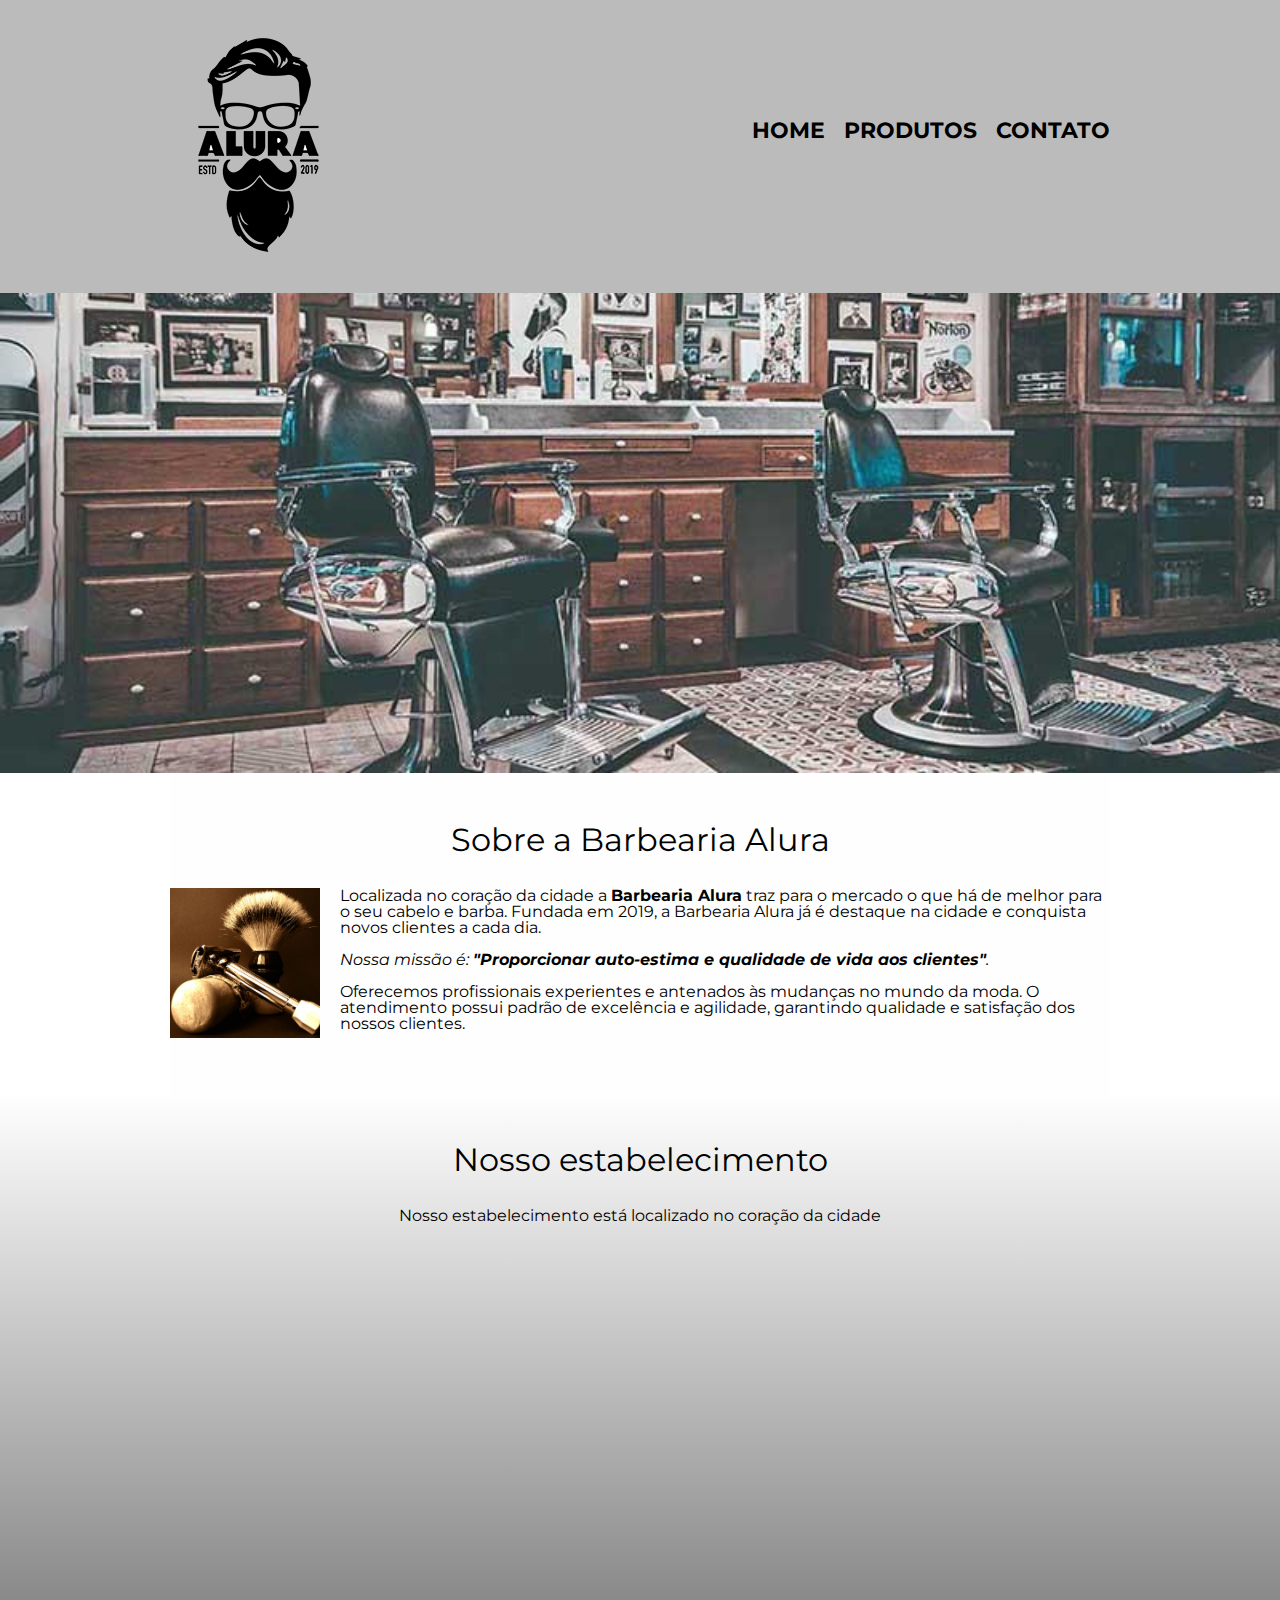
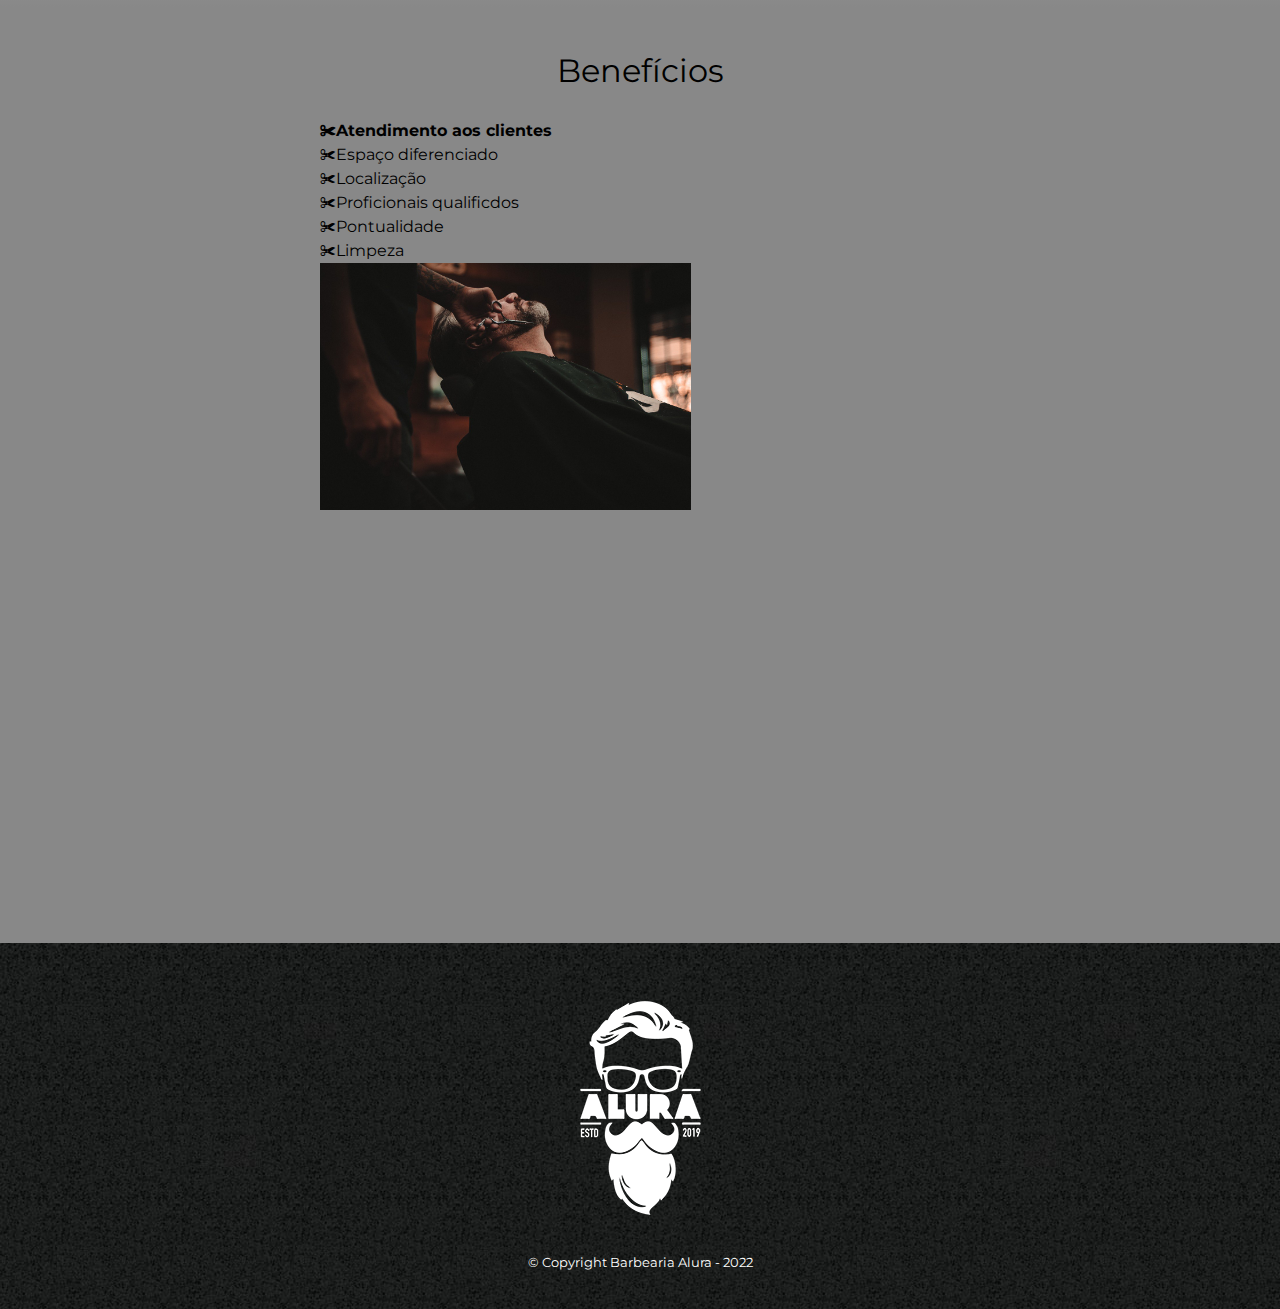
==== index.html @ 52ff6631 "Projeto co Readmi" ====
<!DOCTYPE html>

<html lang="pt-br">

    <head>
        <meta charset="UTF-8">
        <meta name="viewport" content="width=device-width, initial-scale=1.0">
        <title>Barbearia Alura</title>
        <link rel="stylesheet" href="reset.css/reset.css">
        <link rel="stylesheet" href="header_footer.css">
        <link rel="stylesheet" href="style-home.css">
        <link rel="preconnect" href="https://fonts.googleapis.com">
        <link rel="preconnect" href="https://fonts.gstatic.com" crossorigin>
        <link href="https://fonts.googleapis.com/css2?family=Montserrat:wght@300;400;700&display=swap" rel="stylesheet">
    </head>

    <body>
        <header>
            <div class="caixa">
                <h1><img src="logo.png" alt="Logo da Barbearia Alura"></h1>

                <nav>
                    <ul>
                        <li><a href="index.html">Home</a></li>
                        <li><a href="produtos.html">Produtos</a></li>
                        <li><a href="contatos.html">Contato</a></li>
                    </ul>
                </nav>
            </div>
        </header>

        <img class="banner" src="banner.jpg" alt="Foto da Barbearia Alura">

        <main>
            <section class="principal">
                <h2 class="titulo_principal">Sobre a Barbearia Alura</h2>

                <img class="utensilios" src="utensilios.jpg" alt="Utensílios de um barbeiro">

                <p>Localizada no coração da cidade a <strong>Barbearia Alura</strong> traz para o mercado o que há de melhor para o seu cabelo e barba. Fundada em 2019, a Barbearia Alura já é destaque na cidade e conquista novos clientes a cada dia.</p>

                <p class="missao"><em>Nossa missão é: <strong>"Proporcionar auto-estima e qualidade de vida aos clientes"</strong>.</em></p>

                <p>Oferecemos profissionais experientes e antenados às mudanças no mundo da moda. O atendimento possui padrão de excelência e agilidade, garantindo qualidade e satisfação dos nossos clientes.</p>
            </section>

            <section class="mapa">
                <h3 class="titulo_principal">Nosso estabelecimento</h3>
                <p>Nosso estabelecimento está localizado no coração da cidade</p>

                <div class="mapa-conteudo">
                    <iframe src="https://www.google.com/maps/embed?pb=!1m18!1m12!1m3!1d3657.1065561985406!2d-46.653905482556155!3d-23.5646162!2m3!1f0!2f0!3f0!3m2!1i1024!2i768!4f13.1!3m3!1m2!1s0x94ce59541c6c79c3%3A0x36b90a85f0f8cb33!2sGrupo%20Alura!5e0!3m2!1spt-BR!2sbr!4v1662161287063!5m2!1spt-BR!2sbr" width="100%" height="300px" style="border:0;" allowfullscreen="" loading="lazy" referrerpolicy="no-referrer-when-downgrade"></iframe>
                </div>
            </section>

            <section class="beneficios">
                <h3 class="titulo_principal">Benefícios</h3>

                <div class="conteudo-beneficios">
                    <ul class="lista-beneficios">
                        <li class="itens">Atendimento aos clientes</li>
                        <li class="itens">Espaço diferenciado</li>
                        <li class="itens">Localização</li>
                        <li class="itens">Proficionais qualificdos</li>
                        <li class="itens">Pontualidade</li>
                        <li class="itens">Limpeza</li>
                    </ul><img src="beneficios.jpg" alt="Foto de um benefício da Barbearia Alura" class="imagem-beneficios">
                </div>

                <div class="video">
                    <iframe width="100%" height="315" src="https://www.youtube.com/embed/wcVVXUV0YUY" frameborder="0" allow="accelerometer; autoplay; encrypted-media; gyroscope; picture-in-picture" allowfullscreen></iframe>
                </div>
            </section>
        </main>

        <footer>
            <img src="logo-branco.png" alt="Logo do rodapé">
            <p class="copyright">&copy; Copyright Barbearia Alura - 2022</p>
        </footer>
    </body>
    
</html>
---- header_footer.css ----
header {
    background: #bbbbbb;
    padding: 20px;
}

.caixa {
    position: relative;
    width: 940px;
    margin: 0 auto;
}

nav {
    position: absolute;
    top: 100px;
    right: 0;
}

nav li {
    display: inline;
    margin: 0 0 0 15px;
}

nav a {
    text-transform: uppercase;
    color: #000000;
    font-weight: bold;
    font-size: 22px;
    text-decoration: none;
}

nav a:hover {
    color: brown;
    text-decoration: underline;
}

/*----------Fim do header----------*/

footer {    
    text-align: center;
    background: url("bg.jpg");
    padding: 40px 0;
}

.copyright {
    color: #ffffff;
    font-size: 13px;
    margin-top: 20px;
}
---- style-home.css ----
body {
    font-family: 'Montserrat', sans-serif;
}

header {
    background: #bbbbbb;
    padding: 20px;
}

.caixa {
    position: relative;
    width: 940px;
    margin: 0 auto;
}

nav {
    position: absolute;
    top: 100px;
    right: 0;
}

nav li {
    display: inline;
    margin: 0 0 0 15px;
}

nav a {
    text-transform: uppercase;
    color: #000000;
    font-weight: bold;
    font-size: 22px;
    text-decoration: none;
}

nav a:hover {
    color: brown;
    text-decoration: underline;
}

/*----------Fim do header----------*/

.banner {
    width: 100%;
}

.principal {
    padding: 3em 0;
    background: #fefefe;
    width: 940px;
    margin: 0 auto;
}

.titulo_principal {
    text-align: center;
    font-size: 2em;
    margin: 0 0 1em;
    clear: left;
}

/*.titulo_principal::first-letter {
    font-weight: bold;
}*/

.principal p {
    margin: 0 0 1em;
}

.principal strong {
    font-weight: bold;
}

.principal em {
    font-style: italic;
}

.utensilios {
    width: 150px;
    float: left;
    margin: 0 20px 0 0;
}

.mapa {
    padding: 3em 0;
    background: linear-gradient(#fefefe, #888888);
}

.mapa-conteudo {
    width: 940px;
    margin: 0 auto;
}

.mapa p {
    margin: 0 0 2em;
    text-align: center;
}

.beneficios {
    background: #888888;
    padding: 3em 0;
}

.itens {
    line-height: 1.5;
}

.itens:before {
    content: "✀";
}

.itens:first-child {     /*nth-child(3) modifico o terceiro da lista*/
    font-weight: bold;   /*nth-child(2n) modifico os elementos pares da lista*/
}

.conteudo-beneficios {
    width: 640px;
    margin: 0 auto;
    box-shadow: inset;
}

.lista-beneficios {
    display: inline-block;
    vertical-align: top;
    margin-right: 38px;
}

.imagem-beneficios {
    width: 58%;
    transition: 700ms;
}

.imagem-beneficios:hover {
    opacity: 1;
    box-shadow: 5px 5px 5px 1px #000000;
}

footer {    
    text-align: center;
    background: url("bg.jpg");
    padding: 40px 0;
}

.copyright {
    color: #ffffff;
    font-size: 13px;
    margin-top: 20px;
}


.video {
    width: 560px;
    margin: 2em auto;
}

@media screen and (max-width: 480px) {

    header {
        padding: 10px;
    }

    .caixa, .principal, .conteudo-beneficios, .mapa-conteudo, .video{
        width: auto;
    }

    h1 {
        text-align: center;
    }

    nav {
        position: static;
        text-align: center;
    }

    nav li {
        margin: 0 6px;
        
    }

    nav a {
        font-size: 21px;
    }

    .lista-beneficios, .imagem-beneficios {
        width: 100%;
    }

    .principal {
        margin: 0 10px;
        padding: 2em 0;
    }

    .mapa {
        padding: 2em 0;
        text-align: center;
    }

    .mapa-conteudo {
        width: 90%;
    }

    .mapa p {
        margin: 0 0 2em;
    }

    .beneficios {
        padding: 2em 0;
    }

    .conteudo-beneficios {
        margin: 0 10px;
    }

    .imagem-beneficios {
        margin: 10px 0;
    }

    .video {
        padding: 2em 0;
        margin: 0 10px;
    }

    footer img {
        width: 25%;
    }

}
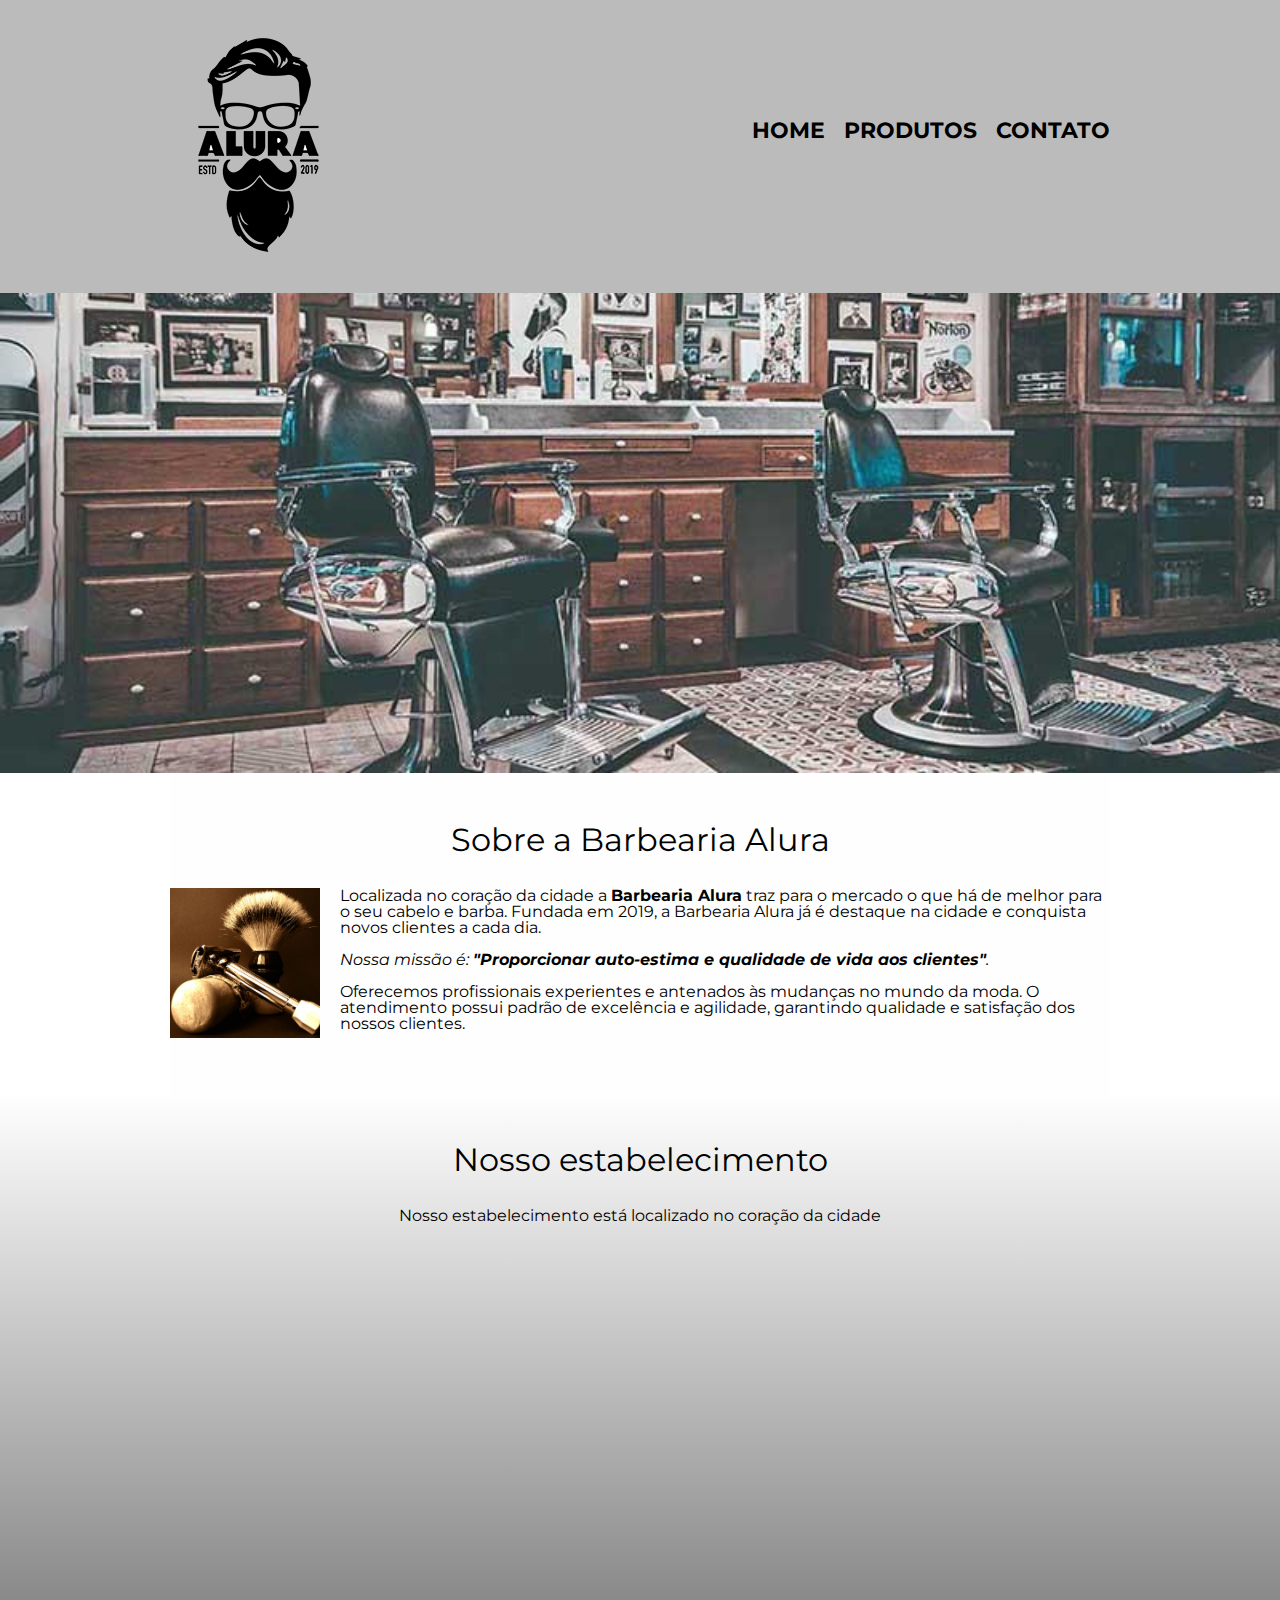
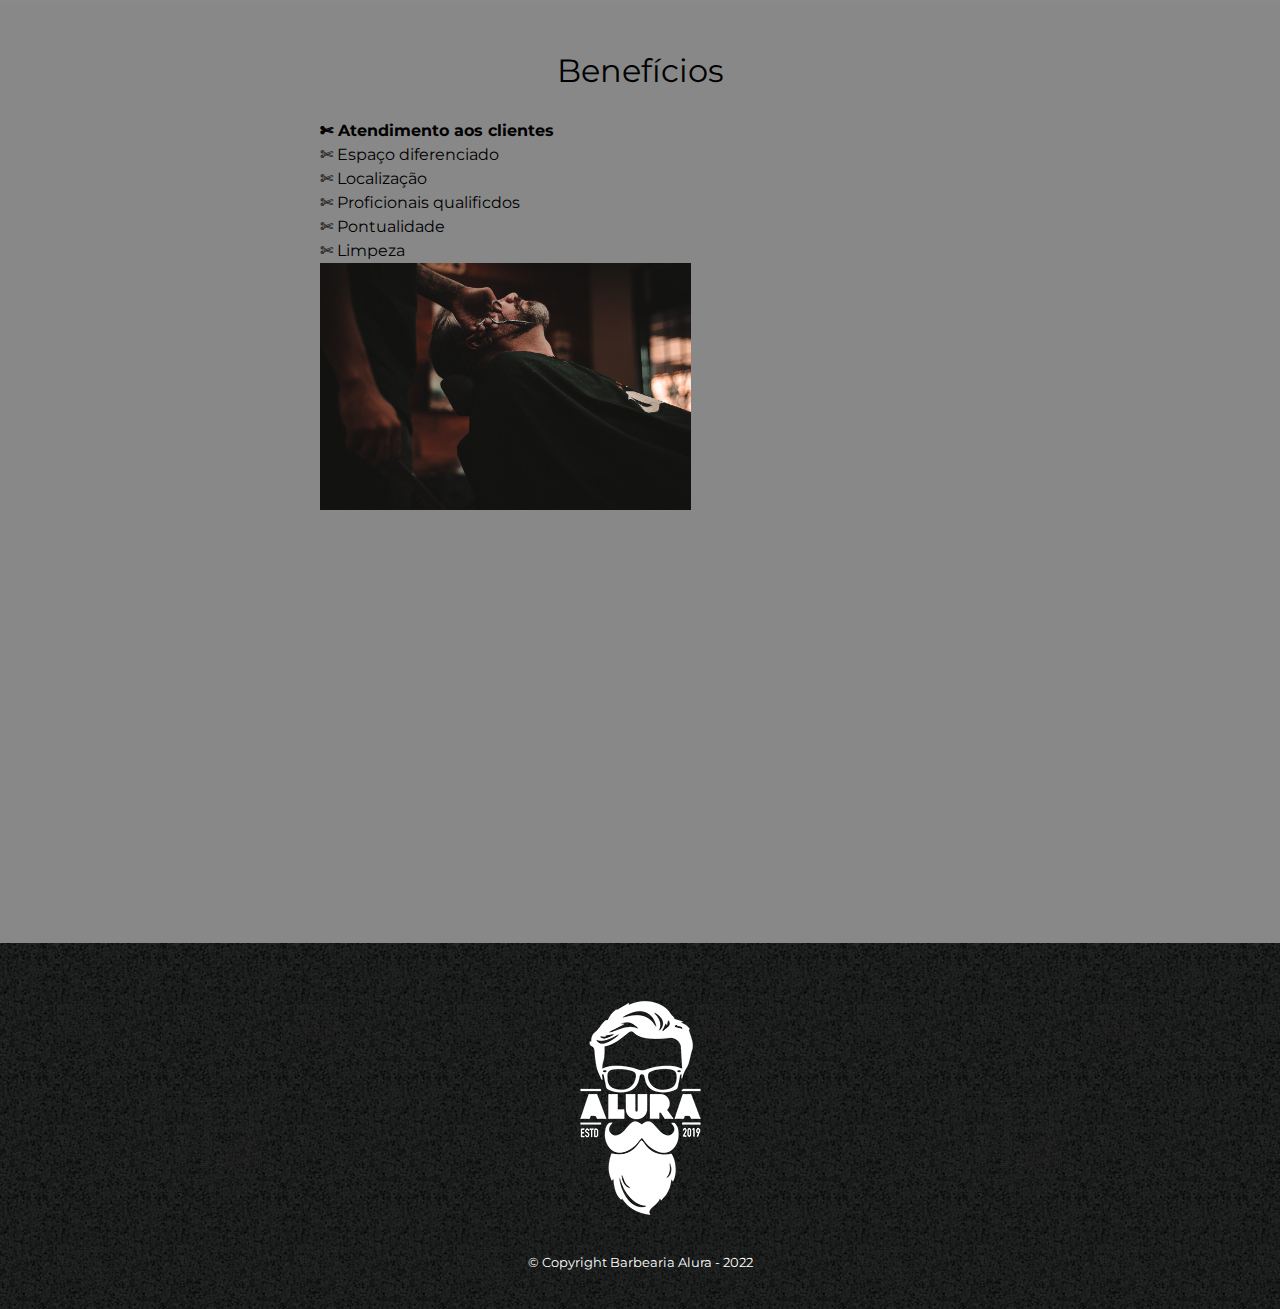
==== commit c070873a: "Alterado o unicode da tesoura" ====
--- a/index.html
+++ b/index.html
@@ -58,12 +58,12 @@
 
                 <div class="conteudo-beneficios">
                     <ul class="lista-beneficios">
-                        <li class="itens">Atendimento aos clientes</li>
-                        <li class="itens">Espaço diferenciado</li>
-                        <li class="itens">Localização</li>
-                        <li class="itens">Proficionais qualificdos</li>
-                        <li class="itens">Pontualidade</li>
-                        <li class="itens">Limpeza</li>
+                        <li class="itens">&#9988; Atendimento aos clientes</li>
+                        <li class="itens">&#9988; Espaço diferenciado</li>
+                        <li class="itens">&#9988; Localização</li>
+                        <li class="itens">&#9988; Proficionais qualificdos</li>
+                        <li class="itens">&#9988; Pontualidade</li>
+                        <li class="itens">&#9988; Limpeza</li>
                     </ul><img src="beneficios.jpg" alt="Foto de um benefício da Barbearia Alura" class="imagem-beneficios">
                 </div>
 
--- a/style-home.css
+++ b/style-home.css
@@ -103,10 +103,6 @@
     line-height: 1.5;
 }
 
-.itens:before {
-    content: "✀";
-}
-
 .itens:first-child {     /*nth-child(3) modifico o terceiro da lista*/
     font-weight: bold;   /*nth-child(2n) modifico os elementos pares da lista*/
 }
